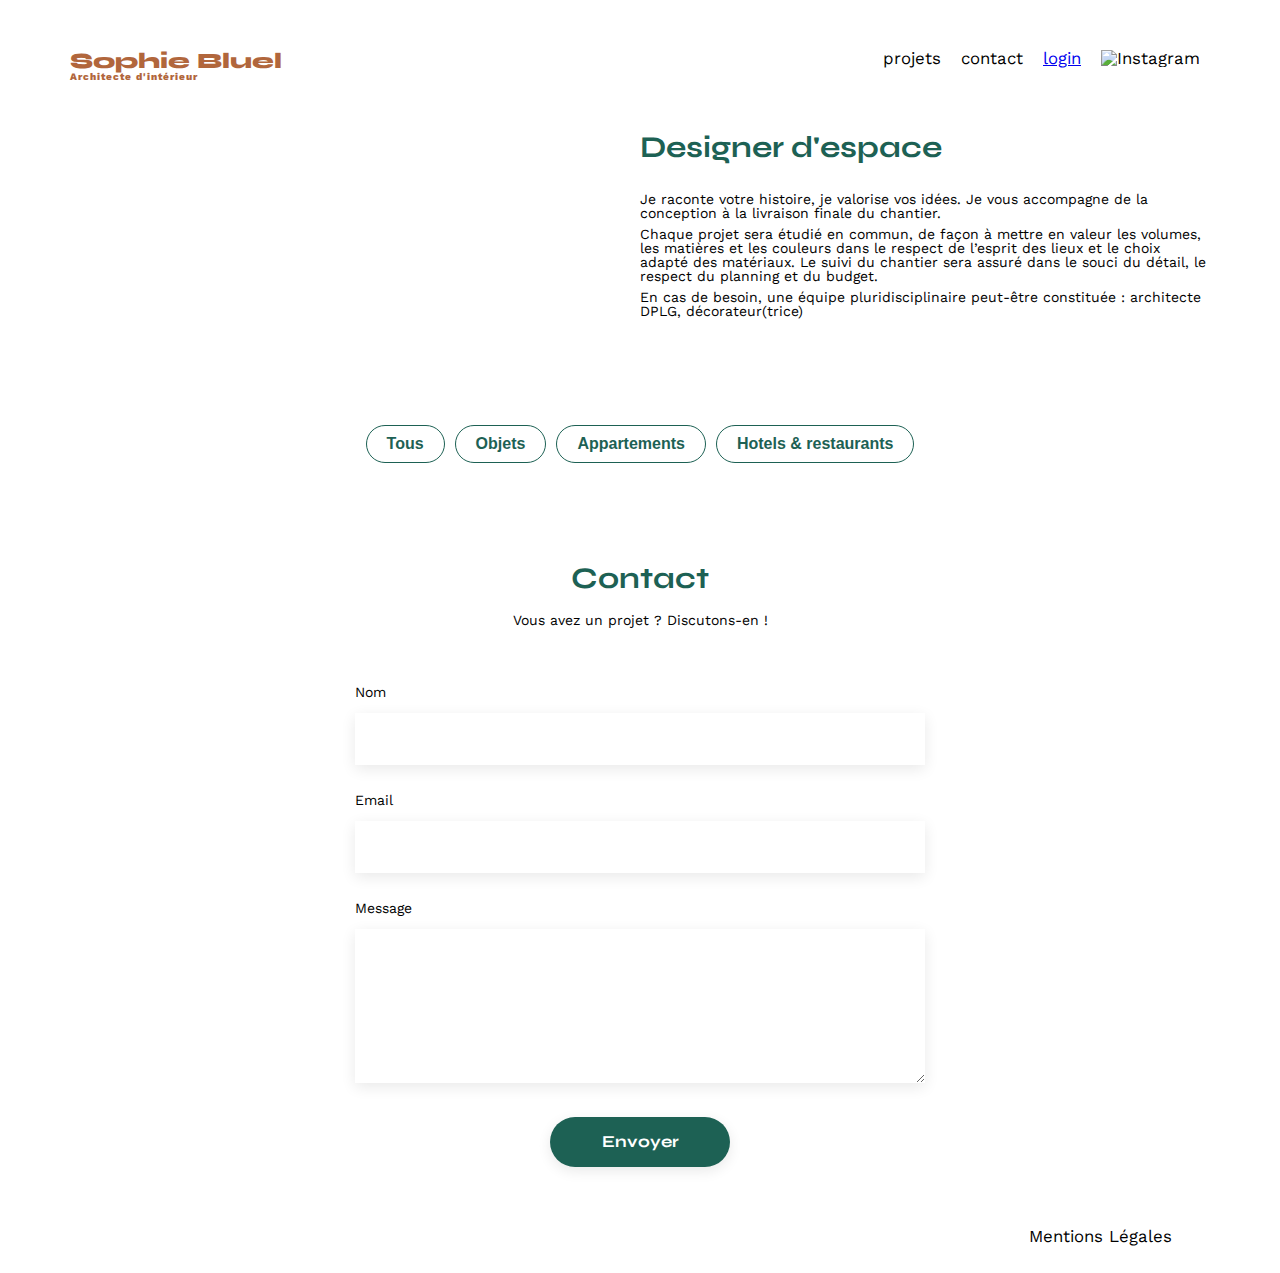
==== FrontEnd/index.html @ b0778df5 "feat(modal): add design in modal2" ====
<!DOCTYPE html>
<html lang="fr">

<head>
	<meta charset="UTF-8">
	<title>Sophie Bluel - Architecte d'intérieur</title>
	<meta name="viewport" content="width=device-width, initial-scale=1.0">
	<link rel="preconnect" href="https://fonts.googleapis.com">
	<link rel="preconnect" href="https://fonts.gstatic.com" crossorigin>
	<link href="https://fonts.googleapis.com/css2?family=Syne:wght@700;800&family=Work+Sans&display=swap"
		rel="stylesheet">
	<meta name="description" content="">
	<link rel="stylesheet" href="./assets/css/style.css">
	<link rel="stylesheet" href="./assets/css/modal.css">
</head>

<body>
	<div class="container-modal" id="banner">
		<div class="container-button-modal">
			<img src="./assets/icons/modify-white.png" alt="modify button">
			<button href="#modal1" class="js-modal">Mode édition</button>
		</div>
		<aside id="modal1" class="modal" aria-hidden="true" role="dialog" aria-modal="false">
			<div class="modal-wrapper js-modal-stop">
				<h1 class="titlemodal" id="titlemodal" aria-labelledby="titlemodal">Galerie photo</h1>
				<button class="js-modal-close">
					<span class="close-icon">&#10006;</span>
				</button>
				<div class="modal-content"></div>
				<div class="separator"></div>
				<div class="container-button-add">
					<button href="#modal2" class="js-modal2" id="addPhotoButton">Ajouter une photo</button>
				</div>
			</div>
		</aside>
	</div>

	<!-- Deuxième modal pour ajouter une photo -->
	<aside id="modal2" class="modal" aria-hidden="true" role="dialog" aria-modal="false">
		<div class="modal-wrapper js-modal-stop">
			<h1 class="titlemodal" id="titlemodal2" aria-labelledby="titlemodal">Ajout photo</h1>
			<button class="js-modal-close">
				<span class="close-icon">&#10006;</span>
			</button>
			<div class="modal-content">
				<form id="uploadForm" enctype="multipart/form-data">

					<div class="container-preview">
						<!-- Ajout de l'image d'aperçu -->
						<img id="imagePreview" src="./assets/icons/placeholder-img.svg" alt="Image Preview"
							style=" max-width: 100px; max-height: 100px;">
						<input class="addImgButton" type="file" id="image" name="image" accept="image/*" required
							placeholder="">
						<!-- Ajout du texte indiquant les formats autorisés et la taille maximale -->
						<p>Formats autorisés : jpg, png. Taille maximale : 4 Mo</p>
					</div>
					<label for="title">Titre</label>
					<input type="text" id="title" name="title" required>

					<label for="category">Catégorie</label>
					<select id="category" name="category" required>
						<!-- Les catégories seront ajoutées dynamiquement ici -->
					</select>
					<div class="separator"></div>
					<div class="uploadButton">
						<button type="submit" id="uploadButton">Valider</button>
					</div>
				</form>
			</div>
		</div>
	</aside>

	<header>
		<h1>Sophie Bluel <span>Architecte d'intérieur</span></h1>
		<nav>
			<ul>
				<li>projets</li>
				<li>contact</li>
				<li><a id="loginLogoutLink" href="login.html">login</a></li>
				<li><img src="./assets/icons/instagram.png" alt="Instagram" style="width: 22px; height: 22px;"></li>
			</ul>
		</nav>
	</header>
	<main>
		<section id="introduction">
			<figure>
				<img src="./assets/images/sophie-bluel.png" alt="">
			</figure>
			<article>
				<h2>Designer d'espace</h2>
				<p>Je raconte votre histoire, je valorise vos idées. Je vous accompagne de la conception à la livraison
					finale du chantier.</p>
				<p>Chaque projet sera étudié en commun, de façon à mettre en valeur les volumes, les matières et les
					couleurs dans le respect de l’esprit des lieux et le choix adapté des matériaux. Le suivi du
					chantier sera assuré dans le souci du détail, le respect du planning et du budget.</p>
				<p>En cas de besoin, une équipe pluridisciplinaire peut-être constituée : architecte DPLG,
					décorateur(trice)</p>
			</article>
		</section>
		<section id="portfolio">
			<div class="update-button" id="update-button">
				<h2>Mes Projets</h2>
				<div>
					<img src="./assets/icons/modify-black.png" alt="modify button">
					<p>modifier</p>
				</div>
			</div>
			<div class="container-filter-button">
				<button class="container-button">Tous</button>
				<button class="container-button">Objets</button>
				<button class="container-button">Appartements</button>
				<button class="container-button">Hotels & restaurants</button>
			</div>
			<div class="gallery" id="gallery"></div>
		</section>
		<section id="contact">
			<h2>Contact</h2>
			<p>Vous avez un projet ? Discutons-en !</p>
			<form action="#" method="post">
				<label for="name">Nom</label>
				<input type="text" name="name" id="name">
				<label for="email">Email</label>
				<input type="email" name="email" id="email">
				<label for="message">Message</label>
				<textarea name="message" id="message" cols="30" rows="10"></textarea>
				<input type="submit" value="Envoyer">
			</form>
		</section>
	</main>
	<footer>
		<nav>
			<ul>
				<li>Mentions Légales</li>
			</ul>
		</nav>
	</footer>

	<script src="./assets/scripts/api.js"></script>
	<script src="./assets/scripts/modal.js"></script>
	<script src="./assets/scripts/login.js"></script>
</body>

</html>
---- FrontEnd/assets/css/style.css ----
/* http://meyerweb.com/eric/tools/css/reset/
   v2.0 | 20110126
   License: none (public domain)
*/

html,
body,
div,
span,
applet,
object,
iframe,
h1,
h2,
h3,
h4,
h5,
h6,
p,
blockquote,
pre,
a,
abbr,
acronym,
address,
big,
cite,
code,
del,
dfn,
em,
img,
ins,
kbd,
q,
s,
samp,
small,
strike,
strong,
sub,
sup,
tt,
var,
b,
u,
i,
center,
dl,
dt,
dd,
ol,
ul,
li,
fieldset,
form,
label,
legend,
table,
caption,
tbody,
tfoot,
thead,
tr,
th,
td,
article,
aside,
canvas,
details,
embed,
figure,
figcaption,
footer,
header,
hgroup,
menu,
nav,
output,
ruby,
section,
summary,
time,
mark,
audio,
video {
  margin: 0;
  padding: 0;
  border: 0;
  font-size: 100%;
  font: inherit;
  vertical-align: baseline;
}
/* HTML5 display-role reset for older browsers */
article,
aside,
details,
figcaption,
figure,
footer,
header,
hgroup,
menu,
nav,
section {
  display: block;
}

body {
  line-height: 1;
}

ol,
ul {
  list-style: none;
}

blockquote,
q {
  quotes: none;
}

blockquote:before,
blockquote:after,
q:before,
q:after {
  content: '';
  content: none;
}

table {
  border-collapse: collapse;
  border-spacing: 0;
}
/** end reset css**/
body {
  max-width: 1140px;
  margin: auto;
  font-family: 'Work Sans';
  font-size: 14px;
}

header {
  display: flex;
  justify-content: space-between;
  margin: 50px 0;
}

section {
  margin: 50px 0;
}

h1 {
  display: flex;
  flex-direction: column;
  font-family: 'Syne';
  font-size: 22px;
  font-weight: 800;
  color: #b1663c;
}

h1 > span {
  font-family: 'Work Sans';
  font-size: 10px;
  letter-spacing: 0.1em;
}

h2 {
  font-family: 'Syne';
  font-weight: 700;
  font-size: 30px;
  color: #1d6154;
}

nav ul {
  display: flex;
  align-items: center;
  list-style-type: none;
}

nav li {
  padding: 0 10px;
  font-size: 1.2em;
}

li:hover {
  color: #b1663c;
}

#introduction {
  display: flex;
  align-items: center;
}

#introduction figure {
  flex: 1;
}

#introduction img {
  display: block;
  margin: auto;
  width: 80%;
}

#introduction article {
  flex: 1;
}

#introduction h2 {
  margin-bottom: 1em;
}

#introduction p {
  margin-bottom: 0.5em;
}

#portfolio h2 {
  text-align: center;
}

#portfolio > .update-button {
  display: flex;
  flex-direction: row;
  align-items: center;
  justify-content: center;
  gap: 16px;
  width: 100%;
}

#portfolio > .update-button > div {
  display: flex;
  gap: 8px;
}
/* filter */

.container-filter-button {
  display: flex;
  flex-direction: row;
  justify-content: center;
  gap: 10px;
  padding: 50px;
}

.container-button {
  display: flex;
  flex-direction: row;
  align-items: center;
  border-radius: 60px;
  border: 1px solid;
  border-color: #1d6154;
  padding: 9px 20px;
  background-color: white;
  font-size: 16px;
  font-style: normal;
  font-weight: 700;
  line-height: normal;
  color: #1d6154;
}

.container-button:hover {
  background-color: #1d6154;
  color: white;
}

/* Gallery */

.gallery {
  width: 100%;
  display: grid;
  grid-template-columns: 1fr 1fr 1fr;
  grid-column-gap: 20px;
  grid-row-gap: 20px;
}

.gallery img {
  /* width: 100%; */
  width: 307px;
  height: 430px;
  object-fit: cover;
}

#contact {
  width: 50%;
  margin: auto;
}

#contact > * {
  text-align: center;
}

#contact h2 {
  margin-bottom: 20px;
}

#contact form {
  text-align: left;
  margin-top: 30px;
  display: flex;
  flex-direction: column;
}

#contact input {
  height: 50px;
  font-size: 1.2em;
  border: none;
  box-shadow: 0px 4px 14px rgba(0, 0, 0, 0.09);
}

#contact label {
  margin: 2em 0 1em 0;
}

#contact textarea {
  border: none;
  box-shadow: 0px 4px 14px rgba(0, 0, 0, 0.09);
}

input[type="submit"] {
  font-family: 'Syne';
  font-weight: 700;
  color: white;
  background-color: #1d6154;
  margin: 2em auto;
  width: 180px;
  text-align: center;
  border-radius: 60px;
}

footer nav ul {
  display: flex;
  justify-content: flex-end;
  margin: 2em;
}
---- FrontEnd/assets/css/modal.css ----
/* Modal */


input {
  background-color: #fff;
  box-shadow: 0px 4px 14px 0px rgba(0, 0, 0, 0.09);
  border: none;
  height: 30px;
}

select {
  background-color: #fff;
  box-shadow: 0px 4px 14px 0px rgba(0, 0, 0, 0.09);
  border: none;
  height: 30px;
}

.container-title-cross {
  display: flex;
  flex-direction: row;
}

.container-modal {
  background-color: black;
  height: 59px;
  display: flex;
  justify-content: center;
  gap: 12px;
}

.container-modal button {
  color: #fff;
  text-align: center;
  font-family: "Work Sans";
  font-size: 16px;
  font-style: normal;
  font-weight: 400;
  line-height: normal;
  border: none;
  background-color: transparent;
}

#addPhotoButton {
  color: white;
  background: #1d6154;
  border-radius: 60px;
  padding: 6px 14px;
  font-family: Syne;
  font-size: 14px;
  font-style: normal;
}

.container-button-modal {
  text-align: center;
  display: flex;
  align-items: center;
  justify-content: center;
  gap: 12px;
}

.modal {
  position: fixed;
  display: none;
  align-items: center;
  justify-content: center;
  left: 0;
  top: 0;
  width: 100%;
  height: 100%;
  background: rgba(0, 0, 0, 0.8);
}

.titlemodal {
  color: #000;
  text-align: center;
  font-family: "Work Sans";
  font-size: 26px;
  font-style: normal;
  font-weight: 400;
  line-height: normal;
  margin-bottom: 46px;
  margin-top: 30px;
}

.modal-wrapper {
  overflow: auto;
  background-color: #fff;
  max-width: calc(100vw - 20px);
  max-height: calc(100vh - 20px);
  width: 630px;
  padding: 20px;
  position: fixed;
  top: 50%;
  left: 50%;
  transform: translate(-50%, -50%);
  border-radius: 10px;
}

.js-modal-close {
  background: none;
  border: none;
  cursor: pointer;
  padding: 0;
}

.close-icon {
  font-size: 20px; /* Taille de la croix */
  color: #555; /* Couleur de la croix */
  position: absolute; /* Position absolue par rapport à la modale */
  top: 10px; /* Espacement du haut de la modale */
  right: 10px; /* Espacement de la droite de la modale */
}

.modal-content {
  display: flex;
  flex-wrap: wrap;
  align-items: flex-end;
  justify-content: center;
  gap: 25px;
}

.modal-content > div {
  position: relative;
}

.modal-content > div > button {
  position: absolute;
  top: 4px;
  right: 8px;
  background-color: black;
}

.modal-content > div > img {
  width: 79px;
  height: 104px;
  margin-right: 4px;
  position: relative;
  object-fit: cover;
}

.separator {
  border-top: 1px solid #ccc;
  margin-top: 67px;
  margin-bottom: 38px;
}

.container-button-add {
  display: flex;
  justify-content: center;
}

.button-add {
  border-radius: 60px;
  background-color: #1d6154;
  color: white;
  padding: 10px 10px;
}

.modify-projet {
  display: flex;
  flex-direction: row;
  background-color: black;
}

#uploadForm {
  display: flex;
  flex-direction: column;
  gap: 16px;
}

.container-preview {
  width: 420px;
  height: 169px;
  flex-shrink: 0;
  border-radius: 3px;
  background-color: #e8f1f6;
  display: flex;
  flex-direction: column;
  justify-content: center;
  align-items: center;
  gap: 12px;
  padding-top: 16px;
  padding-bottom: 18px;
}

.addImgButton {
  border-radius: 50px;
  background: #cbd6dc;
  padding: 6px 10px;
  display: flex;
}

.uploadButton {
  display: flex;
  flex-direction: column;
  align-items: center;
}

#uploadButton {
  border-radius: 60px;
  background-color: #a7a7a7;
  color: white;
  padding: 6px 10px;
  width: 237px;
  height: 36px;
  border: none;
  text-align: center;
}

/* #imagePreview {
  padding-top: 16px;
} */
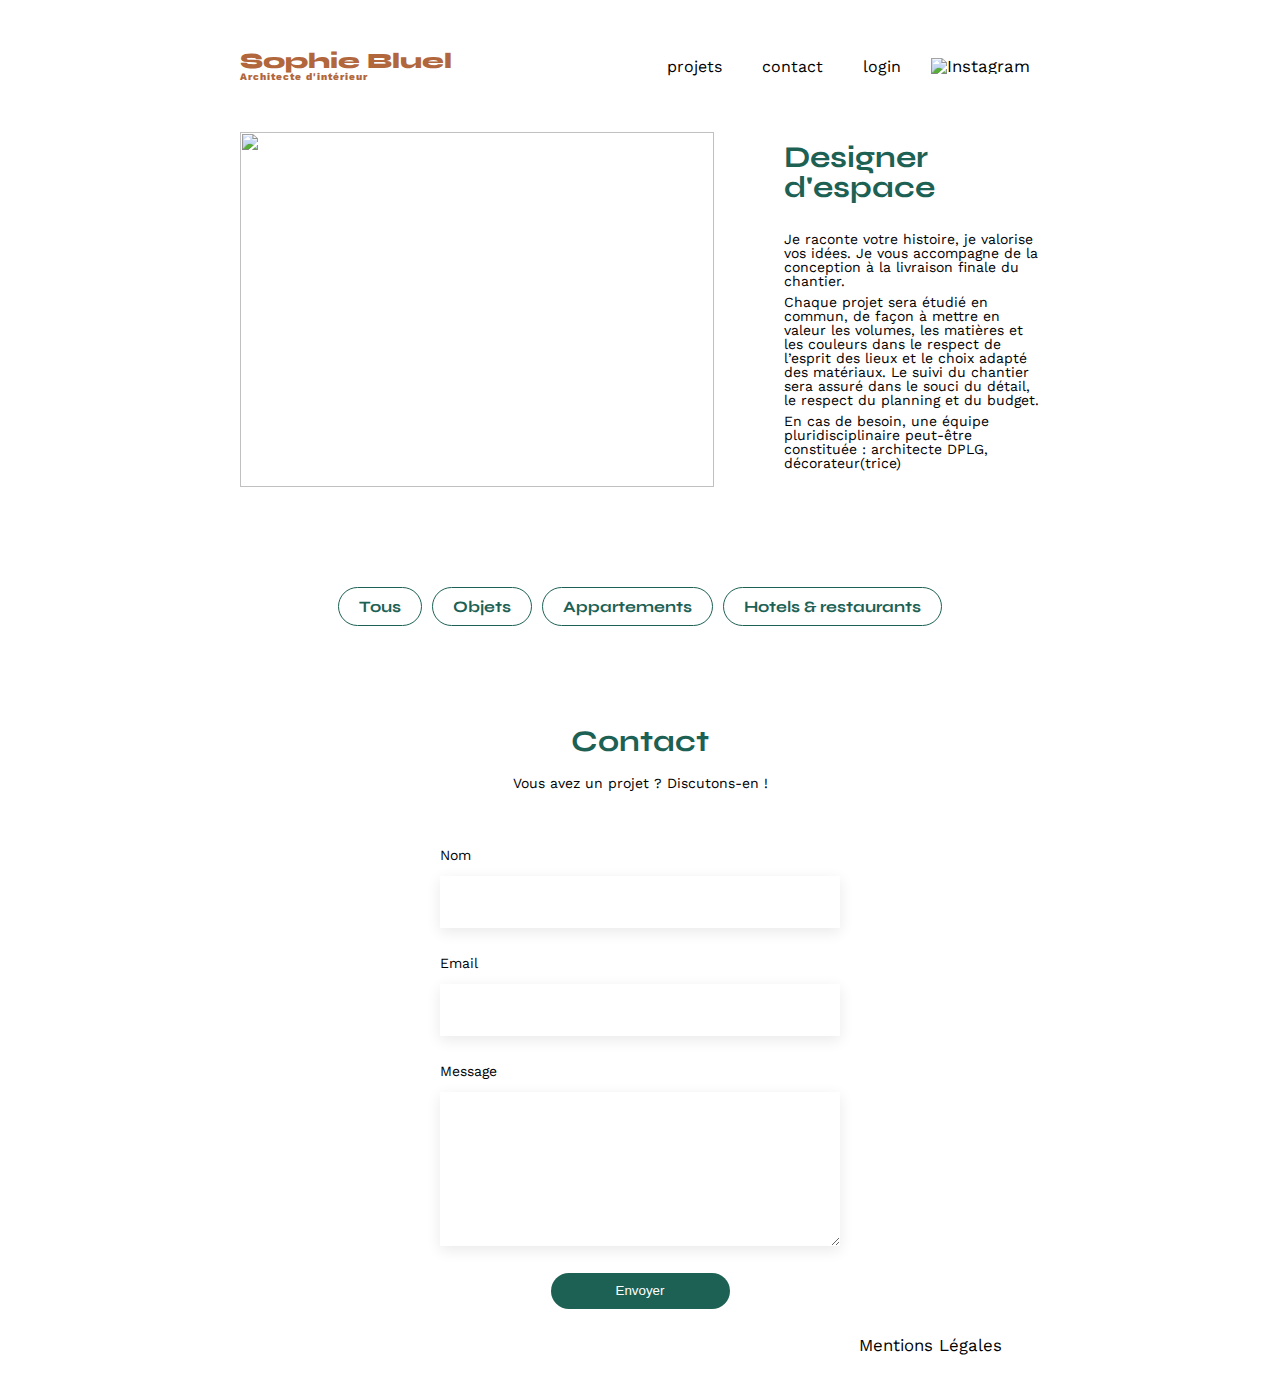
==== commit b89e2947: "update(design): update design with figma" ====
--- a/FrontEnd/index.html
+++ b/FrontEnd/index.html
@@ -13,6 +13,7 @@
 	<link rel="stylesheet" href="./assets/css/style.css">
 	<link rel="stylesheet" href="./assets/css/modal.css">
 </head>
+
 
 <body>
 	<div class="container-modal" id="banner">
@@ -49,8 +50,11 @@
 						<!-- Ajout de l'image d'aperçu -->
 						<img id="imagePreview" src="./assets/icons/placeholder-img.svg" alt="Image Preview"
 							style=" max-width: 100px; max-height: 100px;">
-						<input class="addImgButton" type="file" id="image" name="image" accept="image/*" required
-							placeholder="">
+						<label class="imagePreviewLabel">
+							<span>+ Ajouter photo</span>
+							<input class="addImgButton" type="file" id="image" name="image" accept="image/*" required
+								placeholder="">
+						</label>
 						<!-- Ajout du texte indiquant les formats autorisés et la taille maximale -->
 						<p>Formats autorisés : jpg, png. Taille maximale : 4 Mo</p>
 					</div>
@@ -74,21 +78,22 @@
 		<h1>Sophie Bluel <span>Architecte d'intérieur</span></h1>
 		<nav>
 			<ul>
-				<li>projets</li>
-				<li>contact</li>
+				<li><a href="#projets">projets</a></li>
+				<li><a href="#contact">contact</a></li>
 				<li><a id="loginLogoutLink" href="login.html">login</a></li>
-				<li><img src="./assets/icons/instagram.png" alt="Instagram" style="width: 22px; height: 22px;"></li>
+				<li><img src="./assets/icons/instagram.png" alt="Instagram" style="width: 16px; height: 16px;"></li>
 			</ul>
 		</nav>
 	</header>
 	<main>
 		<section id="introduction">
 			<figure>
-				<img src="./assets/images/sophie-bluel.png" alt="">
+				<img src="./assets/images/sophie-bluel.png" style="width: 474px; height: 355px;" alt="">
 			</figure>
 			<article>
 				<h2>Designer d'espace</h2>
-				<p>Je raconte votre histoire, je valorise vos idées. Je vous accompagne de la conception à la livraison
+				<p>Je raconte votre histoire, je valorise vos idées. Je vous accompagne de la conception à la
+					livraison
 					finale du chantier.</p>
 				<p>Chaque projet sera étudié en commun, de façon à mettre en valeur les volumes, les matières et les
 					couleurs dans le respect de l’esprit des lieux et le choix adapté des matériaux. Le suivi du
@@ -123,7 +128,9 @@
 				<input type="email" name="email" id="email">
 				<label for="message">Message</label>
 				<textarea name="message" id="message" cols="30" rows="10"></textarea>
-				<input type="submit" value="Envoyer">
+				<div class="container-sendButton">
+					<button class="sendButton">Envoyer</button>
+				</div>
 			</form>
 		</section>
 	</main>
--- a/FrontEnd/assets/css/style.css
+++ b/FrontEnd/assets/css/style.css
@@ -136,6 +136,8 @@
 body {
   max-width: 1140px;
   margin: auto;
+  margin-left: 240px;
+  margin-right: 240px;
   font-family: 'Work Sans';
   font-size: 14px;
 }
@@ -144,6 +146,7 @@
   display: flex;
   justify-content: space-between;
   margin: 50px 0;
+  align-items: center;
 }
 
 section {
@@ -175,7 +178,7 @@
 nav ul {
   display: flex;
   align-items: center;
-  list-style-type: none;
+  list-style: none;
 }
 
 nav li {
@@ -183,6 +186,14 @@
   font-size: 1.2em;
 }
 
+nav li a {
+  padding: 0 10px;
+  font-size: 1.2em;
+  text-decoration: none;
+  color: inherit;
+  font-size: 16px;
+}
+
 li:hover {
   color: #b1663c;
 }
@@ -190,11 +201,12 @@
 #introduction {
   display: flex;
   align-items: center;
-}
-
-#introduction figure {
+  gap: 70px;
+}
+
+/* #introduction figure {
   flex: 1;
-}
+} */
 
 #introduction img {
   display: block;
@@ -255,6 +267,7 @@
   font-weight: 700;
   line-height: normal;
   color: #1d6154;
+  font-family: Syne;
 }
 
 .container-button:hover {
@@ -274,8 +287,8 @@
 
 .gallery img {
   /* width: 100%; */
-  width: 307px;
-  height: 430px;
+  width: 310px;
+  height: 413px;
   object-fit: cover;
 }
 
@@ -331,3 +344,25 @@
   justify-content: flex-end;
   margin: 2em;
 }
+
+.container-sendButton {
+  display: flex;
+  flex-direction: column;
+  align-items: center;
+}
+
+.sendButton {
+  width: 179px;
+  height: 36px;
+  flex-shrink: 0;
+  border-radius: 60px;
+  background-color: #1d6154;
+  outline: none;
+  border: none;
+  color: white;
+  margin-top: 2em;
+}
+
+.black-banner {
+  background-color: black;
+}--- a/FrontEnd/assets/css/modal.css
+++ b/FrontEnd/assets/css/modal.css
@@ -183,9 +183,40 @@
   padding-bottom: 18px;
 }
 
-.addImgButton {
+.imagePreviewLabel {
+  padding: 10px 16px;
+  display: flex;
+  justify-content: center;
+  align-items: center;
+  position: relative;
   border-radius: 50px;
   background: #cbd6dc;
+  min-width: 150px;
+  height: 32px;
+}
+
+.imagePreviewLabel > span {
+  font-size: 14px;
+  cursor: pointer;
+  font-weight: 400;
+  position: absolute;
+  white-space: nowrap;
+  top: 50%;
+  left: 50%;
+  transform: translate(-50%, -50%);
+  color: #000;
+  z-index: 1;
+}
+
+.addImgButton {
+  z-index: 2;
+  cursor: pointer;
+  opacity: 0;
+  position: absolute;
+  top: 0;
+  left: 0;
+  width: 100%;
+  height: 100%;
   padding: 6px 10px;
   display: flex;
 }
@@ -206,7 +237,3 @@
   border: none;
   text-align: center;
 }
-
-/* #imagePreview {
-  padding-top: 16px;
-} */
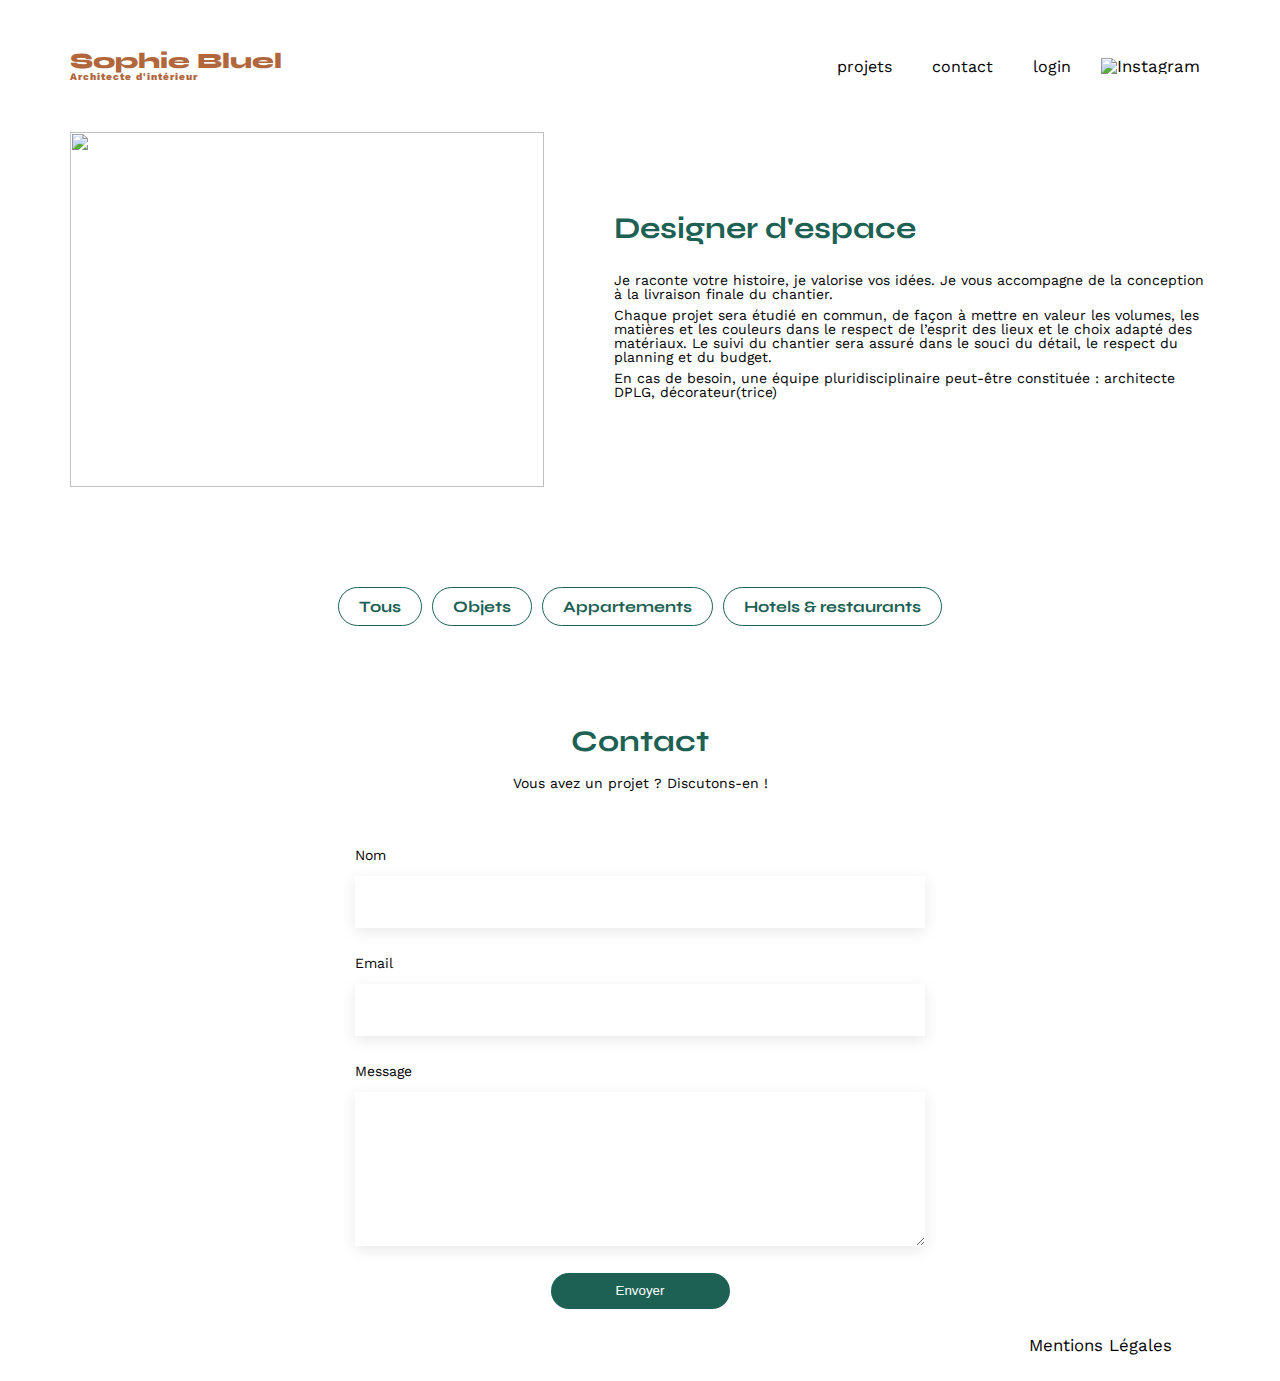
==== commit 199d9a25: "fix: review mentor" ====
--- a/FrontEnd/index.html
+++ b/FrontEnd/index.html
@@ -13,7 +13,6 @@
 	<link rel="stylesheet" href="./assets/css/style.css">
 	<link rel="stylesheet" href="./assets/css/modal.css">
 </head>
-
 
 <body>
 	<div class="container-modal" id="banner">
@@ -45,18 +44,16 @@
 			</button>
 			<div class="modal-content">
 				<form id="uploadForm" enctype="multipart/form-data">
-
 					<div class="container-preview">
 						<!-- Ajout de l'image d'aperçu -->
 						<img id="imagePreview" src="./assets/icons/placeholder-img.svg" alt="Image Preview"
-							style=" max-width: 100px; max-height: 100px;">
+							style="width: 129px; height: 193px; object-fit: cover;">
 						<label class="imagePreviewLabel">
 							<span>+ Ajouter photo</span>
 							<input class="addImgButton" type="file" id="image" name="image" accept="image/*" required
 								placeholder="">
 						</label>
-						<!-- Ajout du texte indiquant les formats autorisés et la taille maximale -->
-						<p>Formats autorisés : jpg, png. Taille maximale : 4 Mo</p>
+						<p id="formatText">Formats autorisés : jpg, png. Taille maximale : 4 Mo</p>
 					</div>
 					<label for="title">Titre</label>
 					<input type="text" id="title" name="title" required>
@@ -67,7 +64,7 @@
 					</select>
 					<div class="separator"></div>
 					<div class="uploadButton">
-						<button type="submit" id="uploadButton">Valider</button>
+						<button type="submit" class="active-button" id="uploadButton">Valider</button>
 					</div>
 				</form>
 			</div>
@@ -92,8 +89,7 @@
 			</figure>
 			<article>
 				<h2>Designer d'espace</h2>
-				<p>Je raconte votre histoire, je valorise vos idées. Je vous accompagne de la conception à la
-					livraison
+				<p>Je raconte votre histoire, je valorise vos idées. Je vous accompagne de la conception à la livraison
 					finale du chantier.</p>
 				<p>Chaque projet sera étudié en commun, de façon à mettre en valeur les volumes, les matières et les
 					couleurs dans le respect de l’esprit des lieux et le choix adapté des matériaux. Le suivi du
@@ -105,9 +101,9 @@
 		<section id="portfolio">
 			<div class="update-button" id="update-button">
 				<h2>Mes Projets</h2>
-				<div>
+				<div class="container-modify-btn">
 					<img src="./assets/icons/modify-black.png" alt="modify button">
-					<p>modifier</p>
+					<p class="js-modal" href="#modal1">modifier</p>
 				</div>
 			</div>
 			<div class="container-filter-button">
@@ -125,7 +121,7 @@
 				<label for="name">Nom</label>
 				<input type="text" name="name" id="name">
 				<label for="email">Email</label>
-				<input type="email" name="email" id="email">
+				<input type="email name=" email" id="email">
 				<label for="message">Message</label>
 				<textarea name="message" id="message" cols="30" rows="10"></textarea>
 				<div class="container-sendButton">
--- a/FrontEnd/assets/css/style.css
+++ b/FrontEnd/assets/css/style.css
@@ -133,11 +133,12 @@
   border-spacing: 0;
 }
 /** end reset css**/
+
+
+
 body {
   max-width: 1140px;
   margin: auto;
-  margin-left: 240px;
-  margin-right: 240px;
   font-family: 'Work Sans';
   font-size: 14px;
 }
@@ -204,10 +205,6 @@
   gap: 70px;
 }
 
-/* #introduction figure {
-  flex: 1;
-} */
-
 #introduction img {
   display: block;
   margin: auto;
@@ -251,6 +248,7 @@
   justify-content: center;
   gap: 10px;
   padding: 50px;
+  cursor: pointer;
 }
 
 .container-button {
@@ -268,6 +266,7 @@
   line-height: normal;
   color: #1d6154;
   font-family: Syne;
+  cursor: pointer;
 }
 
 .container-button:hover {
@@ -286,7 +285,6 @@
 }
 
 .gallery img {
-  /* width: 100%; */
   width: 310px;
   height: 413px;
   object-fit: cover;
@@ -363,6 +361,6 @@
   margin-top: 2em;
 }
 
-.black-banner {
-  background-color: black;
+.container-modify-btn {
+  cursor: pointer;
 }--- a/FrontEnd/assets/css/modal.css
+++ b/FrontEnd/assets/css/modal.css
@@ -1,5 +1,4 @@
 /* Modal */
-
 
 input {
   background-color: #fff;
@@ -24,6 +23,10 @@
   background-color: black;
   height: 59px;
   display: flex;
+  position: absolute;
+  top: 0;
+  left: 0;
+  right: 0;
   justify-content: center;
   gap: 12px;
 }
@@ -68,6 +71,7 @@
   width: 100%;
   height: 100%;
   background: rgba(0, 0, 0, 0.8);
+  z-index: 1000;
 }
 
 .titlemodal {
@@ -89,11 +93,12 @@
   max-height: calc(100vh - 20px);
   width: 630px;
   padding: 20px;
-  position: fixed;
+  position: absolute;
   top: 50%;
   left: 50%;
   transform: translate(-50%, -50%);
   border-radius: 10px;
+  box-shadow: 0px 4px 14px rgba(0, 0, 0, 0.09);
 }
 
 .js-modal-close {
@@ -104,11 +109,11 @@
 }
 
 .close-icon {
-  font-size: 20px; /* Taille de la croix */
-  color: #555; /* Couleur de la croix */
-  position: absolute; /* Position absolue par rapport à la modale */
-  top: 10px; /* Espacement du haut de la modale */
-  right: 10px; /* Espacement de la droite de la modale */
+  font-size: 20px;
+  color: #555;
+  position: absolute;
+  top: 10px;
+  right: 10px;
 }
 
 .modal-content {
@@ -228,12 +233,15 @@
 }
 
 #uploadButton {
-  border-radius: 60px;
-  background-color: #a7a7a7;
+  background-color: gray;
   color: white;
-  padding: 6px 10px;
-  width: 237px;
-  height: 36px;
-  border: none;
-  text-align: center;
-}
+  border: none;
+  padding: 10px 20px;
+  border-radius: 5px;
+  cursor: not-allowed;
+}
+
+#uploadButton.active {
+  background-color: #1d6154;
+  cursor: pointer;
+}